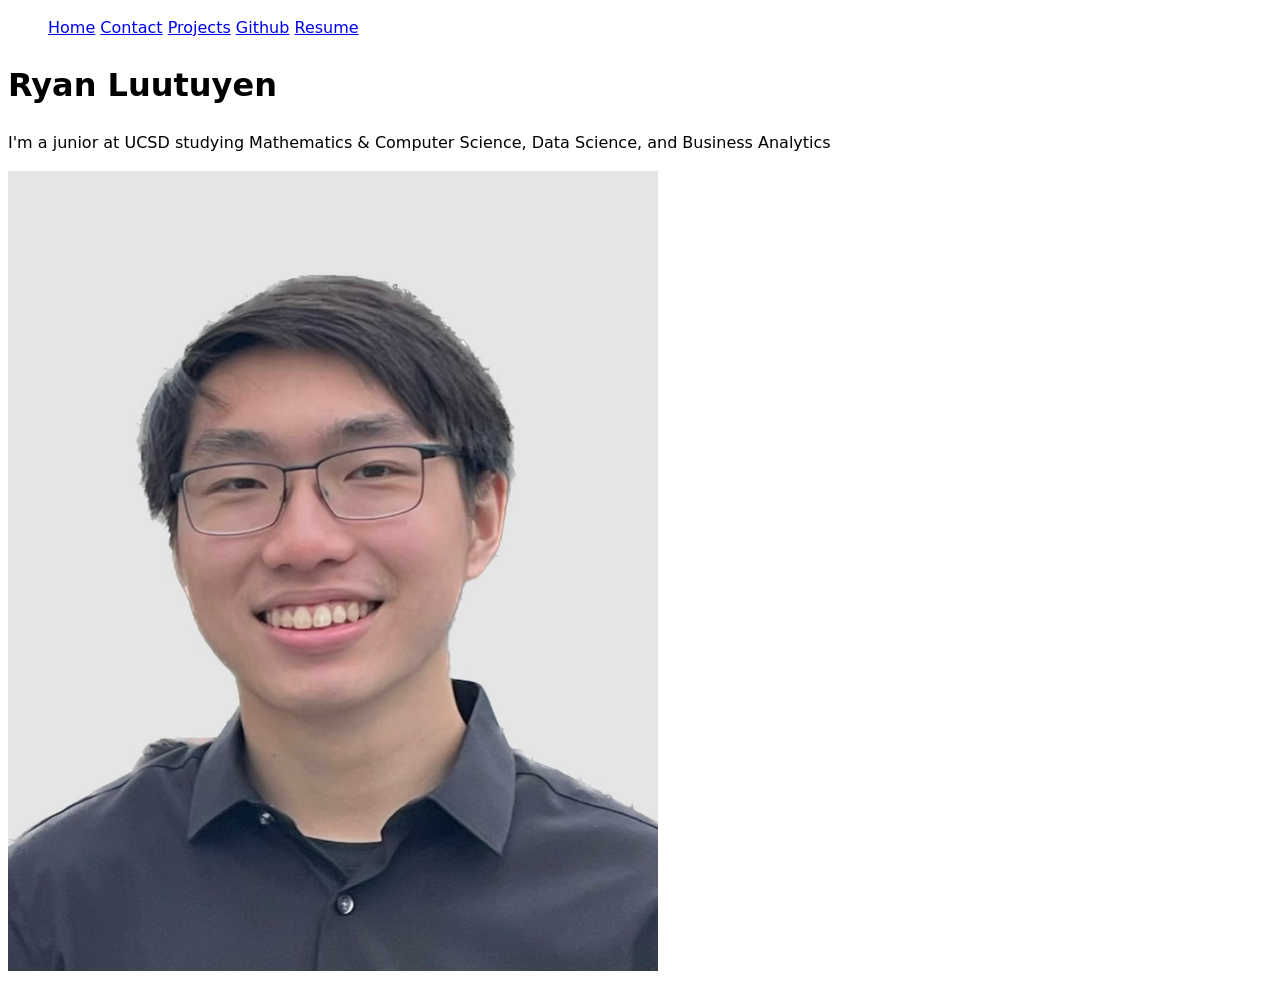
==== index.html @ 71d5cca3 "Completed Lab" ====
<!DOCTYPE html>
<html lang="en">
<head>
    <meta charset="UTF-8">
    <meta name="viewport" content="width=device-width, initial-scale=1.0">
    <link rel="stylesheet" href="style.css">
    <title>Ryan Luutuyen: Personal site and portfolio</title>
</head>
<body>
    <nav>
        <ul>
            <a href="./index.html">Home</a>
            <a href="./contact/index.html">Contact</a>
            <a href="./projects/index.html">Projects</a>
            <a href="https://github.com/rluutuyen-arch/" target="_blank">Github</a>
            <a href="./resume.html">Resume</a>
        </ul>
    </nav>
    <h1>Ryan Luutuyen</h1>
    <p>I'm a junior at UCSD studying Mathematics & Computer Science, 
        Data Science, and Business Analytics</p>
    <img src="images/IMG_1187.jpg" alt="Portrait 
    image of asian male wearing a black button shirt with a white background." width="650" height="800">  
</body>
</html>
---- style.css ----
body{
    /* Set line height to 1.5 times the font size
	   and use the OS’s UI font as the website font
	 */
  font: 100%/1.5 system-ui;
}
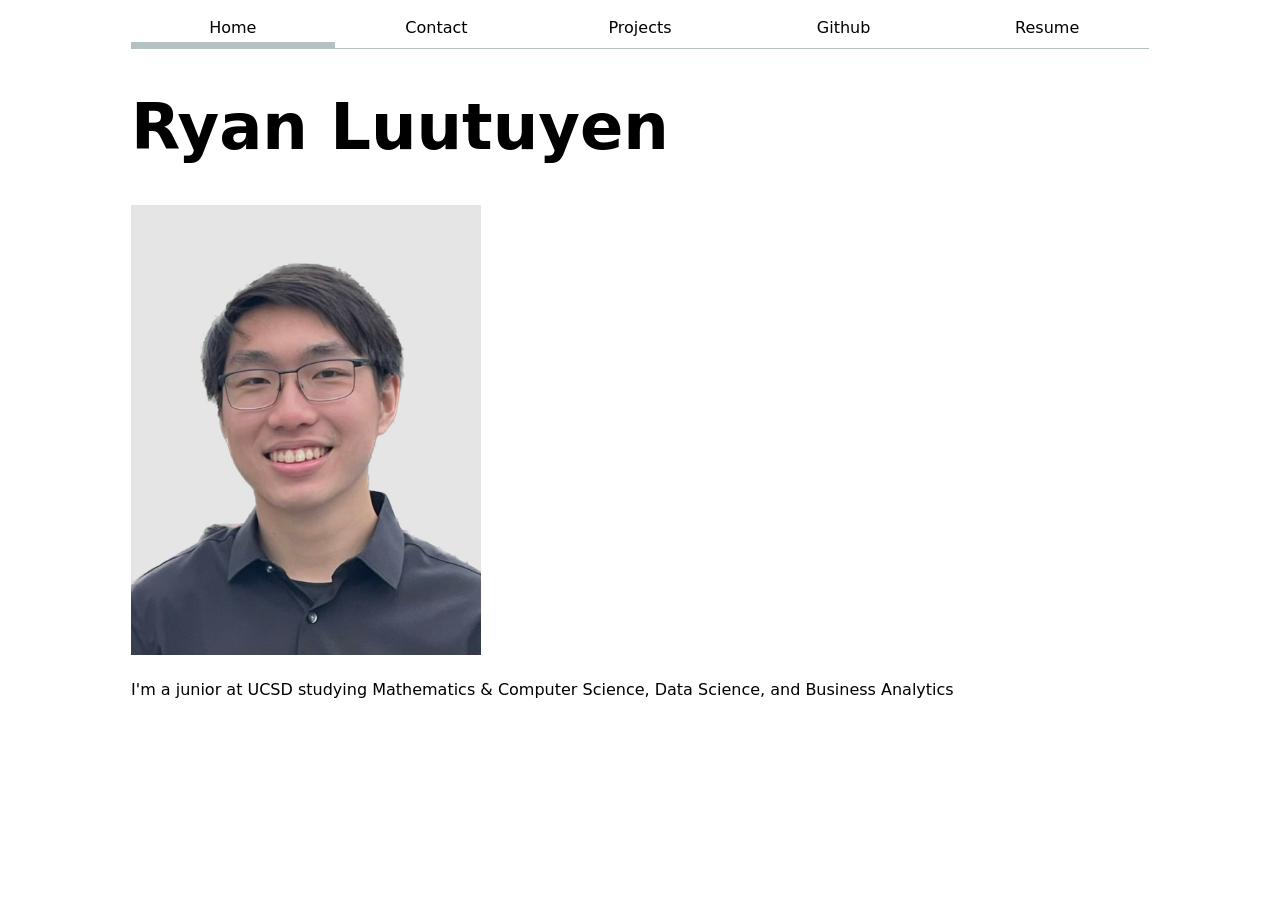
==== commit 26046c66: "Lab 2" ====
--- a/index.html
+++ b/index.html
@@ -9,17 +9,17 @@
 <body>
     <nav>
         <ul>
-            <a href="./index.html">Home</a>
-            <a href="./contact/index.html">Contact</a>
-            <a href="./projects/index.html">Projects</a>
-            <a href="https://github.com/rluutuyen-arch/" target="_blank">Github</a>
-            <a href="./resume.html">Resume</a>
+            <li><a href="./index.html" class = "current">Home</a></li>
+            <li><a href="./contact/index.html">Contact</a></li>
+            <li><a href="./projects/index.html">Projects</a></li>
+            <li><a href="https://github.com/rluutuyen-arch/" target="_blank">Github</a></li>
+            <li><a href="./resume.html">Resume</a></li>
         </ul>
     </nav>
     <h1>Ryan Luutuyen</h1>
+    <img src="images/IMG_1187.jpg" alt="Portrait 
+    image of asian male wearing a black button shirt with a white background." width="350" height="450">  
     <p>I'm a junior at UCSD studying Mathematics & Computer Science, 
         Data Science, and Business Analytics</p>
-    <img src="images/IMG_1187.jpg" alt="Portrait 
-    image of asian male wearing a black button shirt with a white background." width="650" height="800">  
 </body>
 </html>
--- a/style.css
+++ b/style.css
@@ -1,6 +1,88 @@
 body{
-    /* Set line height to 1.5 times the font size
-	   and use the OS’s UI font as the website font
-	 */
   font: 100%/1.5 system-ui;
+
+  max-width: 100ch;
+  margin-inline: max(1em, (100% - 100ch) / 2);
+}
+
+nav ul,
+nav li {
+  display: contents
+}
+
+nav {
+  display: flex;
+  margin-bottom: 1em;
+  border-bottom: 1px solid oklch(80% 3% 200);
+}
+
+nav a {
+  text-decoration: none;
+  color: inherit;
+  text-align: center;
+  padding: 0.5em;
+  flex: 1
+}
+
+nav a.current {
+  border-bottom: 0.4em solid oklch(80% 3% 200);
+  padding-bottom: 0.1em;
+}
+
+:root {
+  --color-accent: oklch(65% 50% 0);
+}
+
+html {
+  accent-color: var(--color-accent);
+}
+
+nav a:hover {
+  border-bottom: 0.4em solid var(--color-accent);
+}
+
+form {
+  display: grid;
+  grid-template-columns: auto 1fr;
+  gap: 1em;
+}
+
+label {
+  display: grid;
+  grid-template-columns: subgrid;
+  grid-column: 1/-1;
+}
+
+button {
+  grid-column: 1 / -1;
+}
+
+.projects {
+  display: grid;
+  grid-template-columns: repeat(auto-fill, minmax(15em, 1fr));
+  gap: 1em;
+}
+
+.projects article {
+  display: grid;
+  grid-template-rows: subgrid;
+  grid-row: span 3;
+}
+
+.projects h2 {
+  margin:0;
+}
+
+.projects img {
+  width: 100%;
+  height: auto;
+}
+
+h1 {
+  font-size: 4rem;
+}
+
+h1, h2, h3, h4, h5, h6 {
+  line-height: 1.1;
+  text-wrap: balance;
 }
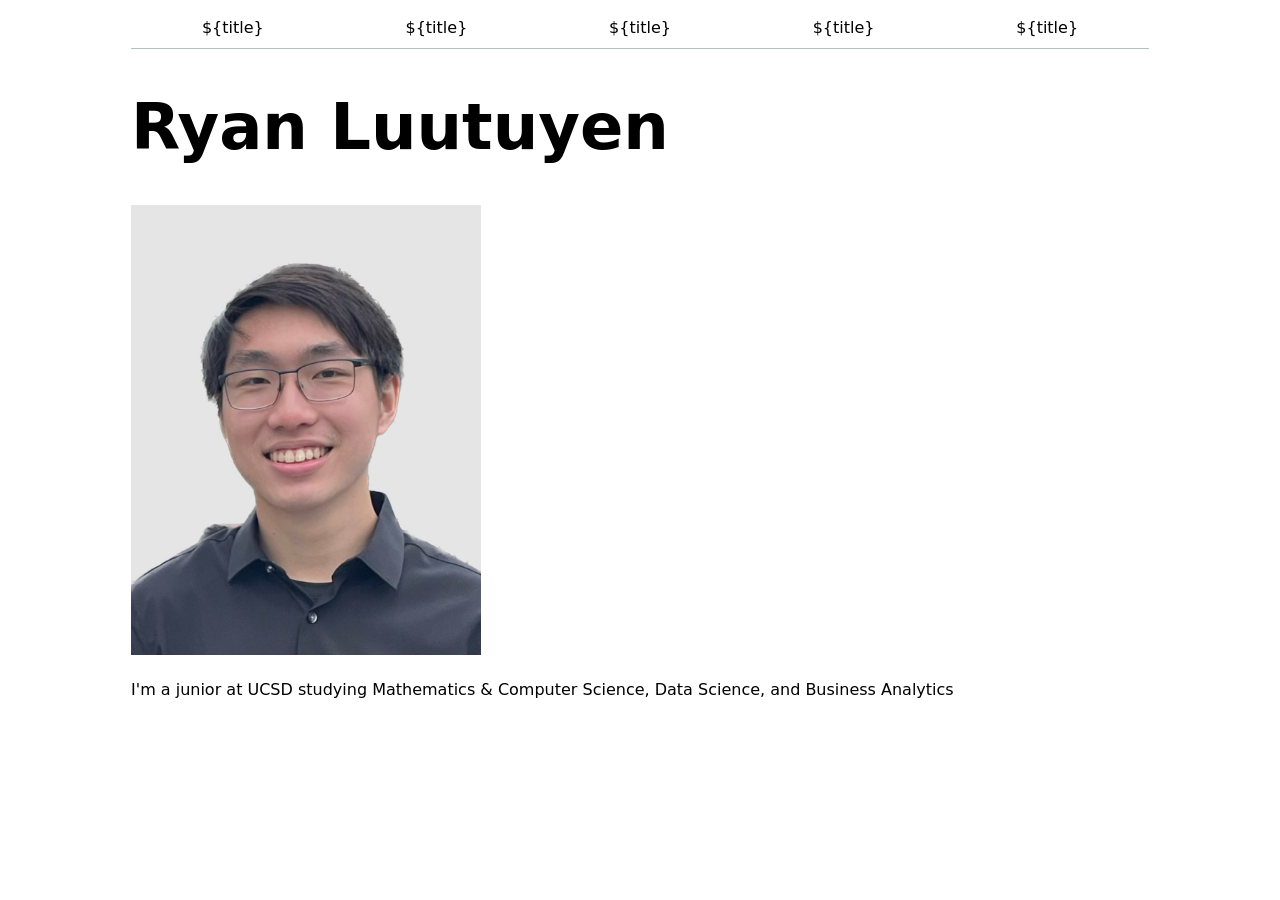
==== commit 83b9e877: "Up to 3.1" ====
--- a/index.html
+++ b/index.html
@@ -4,18 +4,11 @@
     <meta charset="UTF-8">
     <meta name="viewport" content="width=device-width, initial-scale=1.0">
     <link rel="stylesheet" href="style.css">
+    <script type="module", src="global.js"></script>
     <title>Ryan Luutuyen: Personal site and portfolio</title>
 </head>
 <body>
-    <nav>
-        <ul>
-            <li><a href="./index.html" class = "current">Home</a></li>
-            <li><a href="./contact/index.html">Contact</a></li>
-            <li><a href="./projects/index.html">Projects</a></li>
-            <li><a href="https://github.com/rluutuyen-arch/" target="_blank">Github</a></li>
-            <li><a href="./resume.html">Resume</a></li>
-        </ul>
-    </nav>
+    
     <h1>Ryan Luutuyen</h1>
     <img src="images/IMG_1187.jpg" alt="Portrait 
     image of asian male wearing a black button shirt with a white background." width="350" height="450">  
--- a/style.css
+++ b/style.css
@@ -39,6 +39,7 @@
 
 nav a:hover {
   border-bottom: 0.4em solid var(--color-accent);
+  padding-bottom: 0.1em;
 }
 
 form {
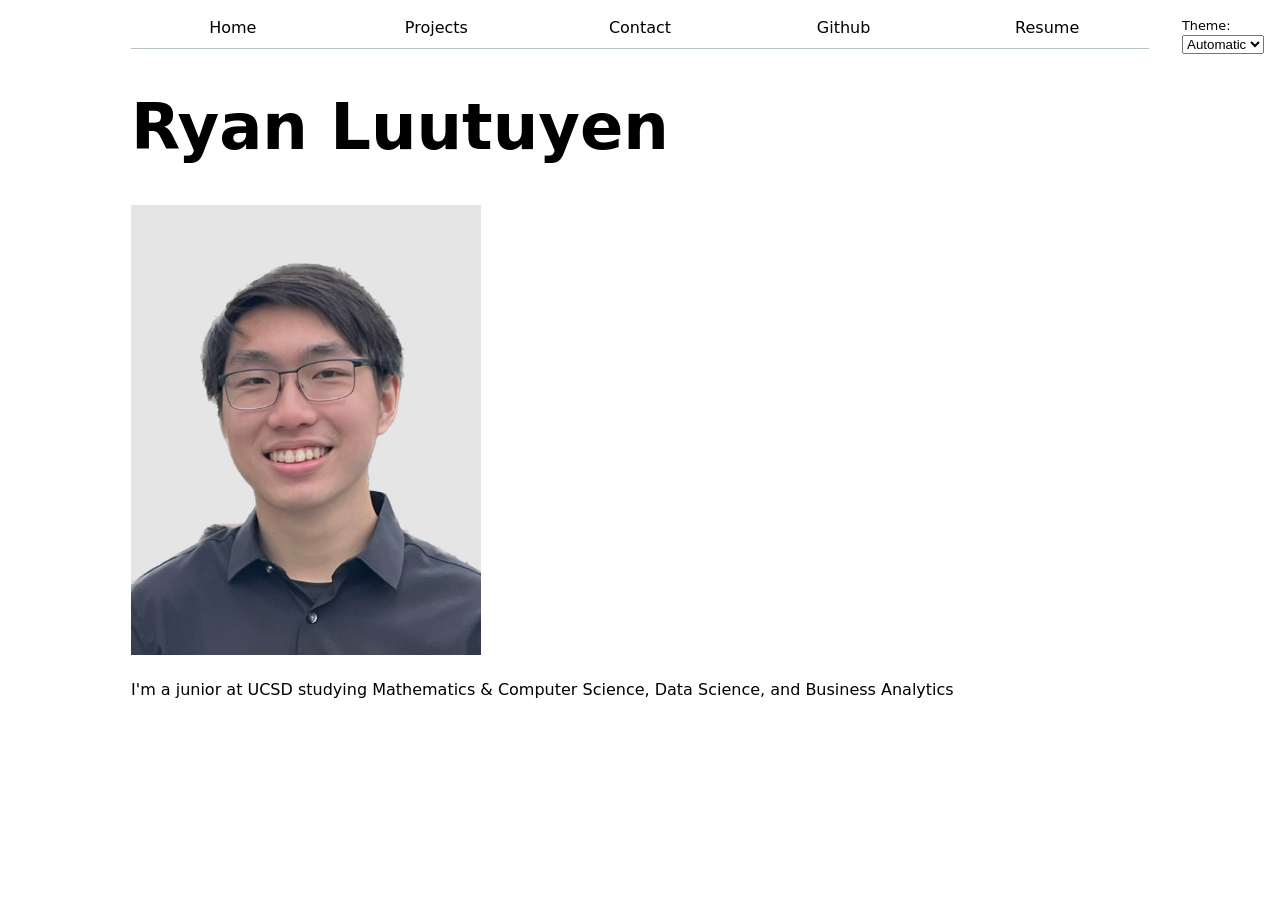
==== commit f2ea304f: "Part 2" ====
--- a/index.html
+++ b/index.html
@@ -14,5 +14,9 @@
     image of asian male wearing a black button shirt with a white background." width="350" height="450">  
     <p>I'm a junior at UCSD studying Mathematics & Computer Science, 
         Data Science, and Business Analytics</p>
+    <div class="projects">
+        
+    </div>
+    <script src="index.js" type="module" defer></script>
 </body>
 </html>
--- a/style.css
+++ b/style.css
@@ -1,3 +1,12 @@
+html{
+  color-scheme: light dark;
+}
+.color-scheme{
+  position: absolute;
+  top: 1rem;
+  right: 1rem;
+  font-size: 80%;
+}
 body{
   font: 100%/1.5 system-ui;
 
@@ -11,9 +20,10 @@
 }
 
 nav {
+  --border-color: oklch(50% 10% 200 / 40%);
   display: flex;
   margin-bottom: 1em;
-  border-bottom: 1px solid oklch(80% 3% 200);
+  border-bottom: 1px solid var(--border-color);
 }
 
 nav a {
@@ -86,4 +96,5 @@
 h1, h2, h3, h4, h5, h6 {
   line-height: 1.1;
   text-wrap: balance;
-}+}
+
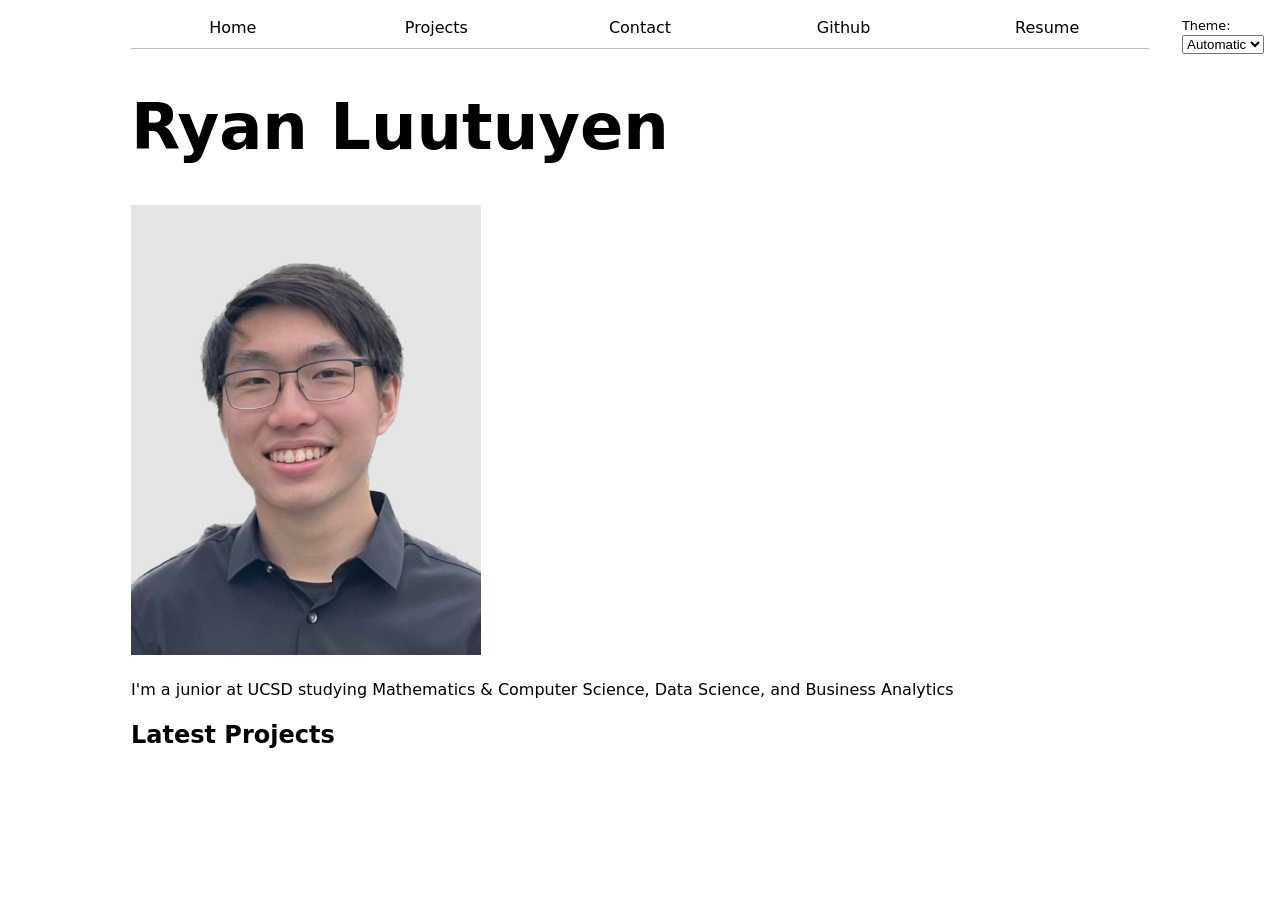
==== commit 8955542c: "Part 2 fix?" ====
--- a/index.html
+++ b/index.html
@@ -12,11 +12,13 @@
     <h1>Ryan Luutuyen</h1>
     <img src="images/IMG_1187.jpg" alt="Portrait 
     image of asian male wearing a black button shirt with a white background." width="350" height="450">  
-    <p>I'm a junior at UCSD studying Mathematics & Computer Science, 
-        Data Science, and Business Analytics</p>
-    <div class="projects">
-        
-    </div>
+    <p>
+        I'm a junior at UCSD studying Mathematics & Computer Science, 
+        Data Science, and Business Analytics
+    </p>
+    <h2>Latest Projects</h2>
+    <div class="projects"></div>
+    <script src="global.js" type="module"></script>
     <script src="index.js" type="module" defer></script>
 </body>
 </html>
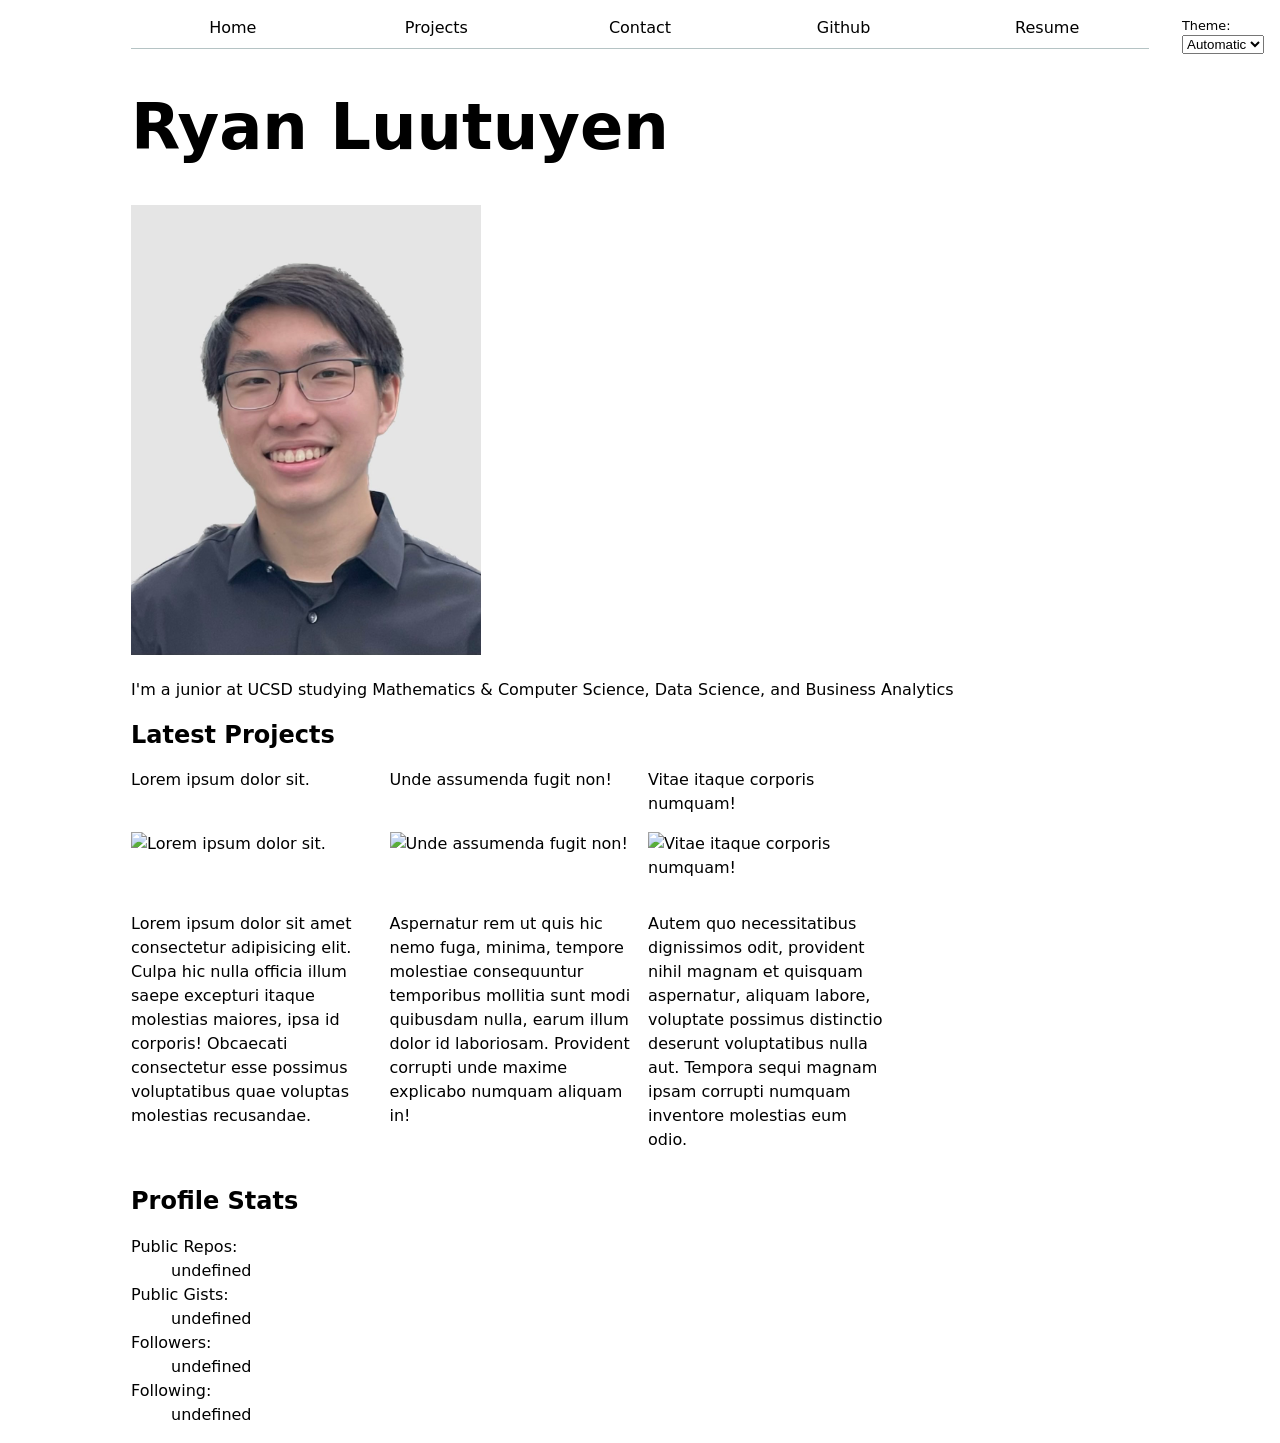
==== commit d74d00ac: "part3 fix 2" ====
--- a/index.html
+++ b/index.html
@@ -20,5 +20,10 @@
     <div class="projects"></div>
     <script src="global.js" type="module"></script>
     <script src="index.js" type="module" defer></script>
+    <h2>Profile Stats</h2>
+    <dif id="profile-stats">
+        <h3>GitHub Stats</h3>
+        
+    </dif>
 </body>
 </html>
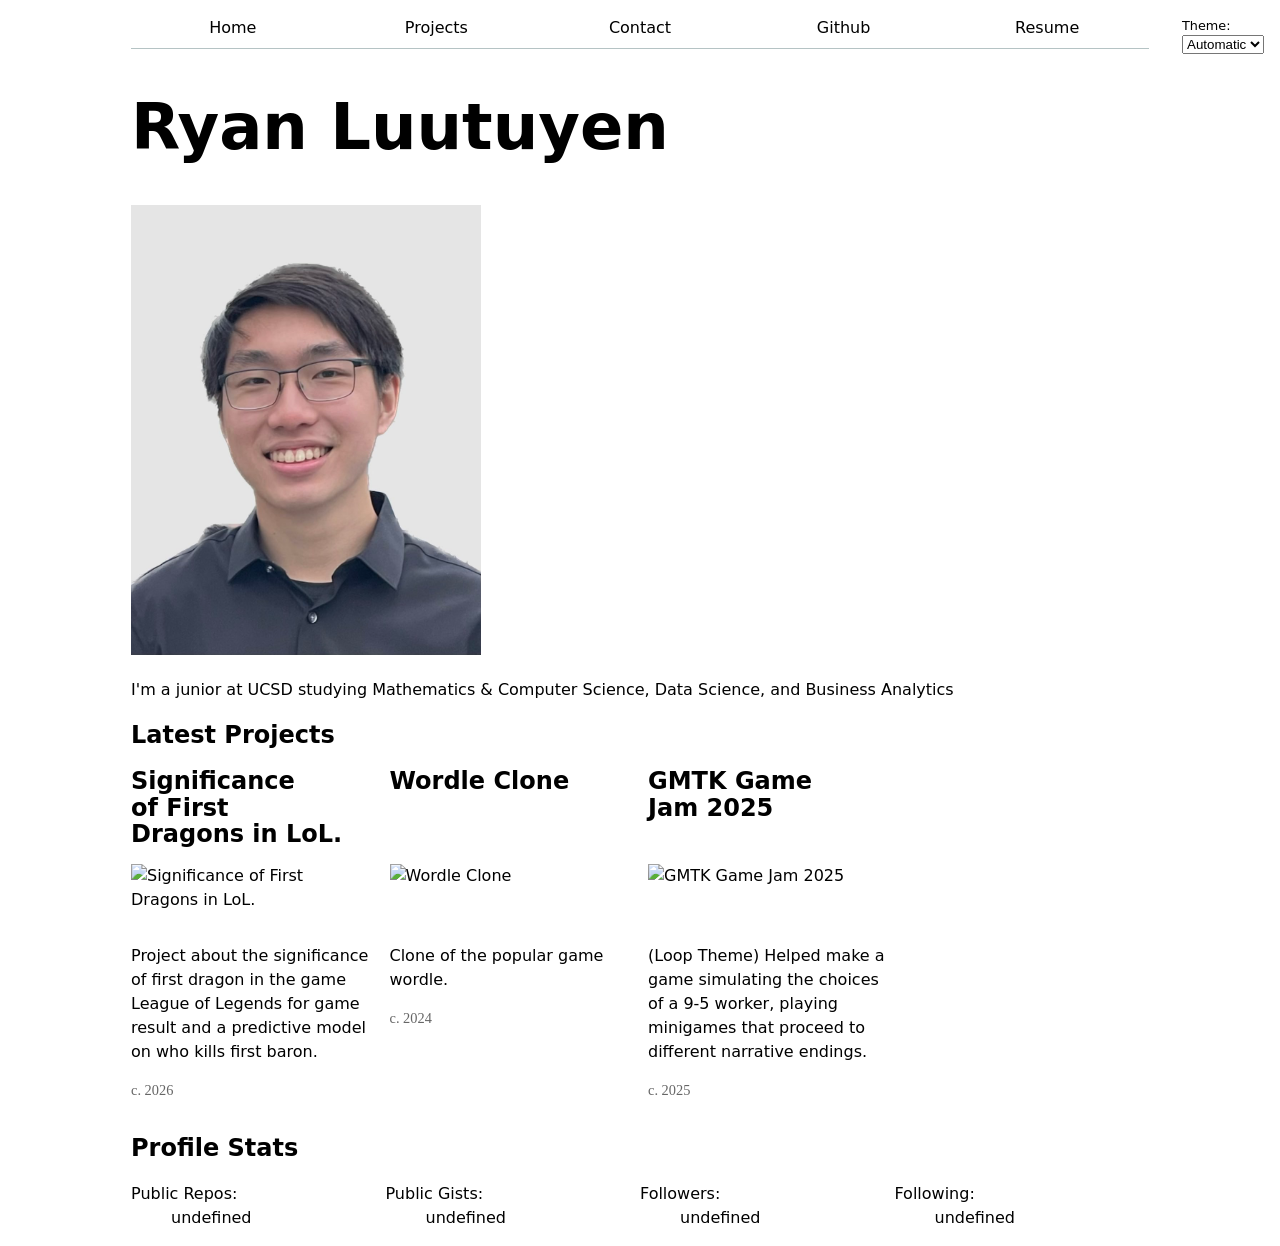
==== commit 30502ada: "Updated profile stats & Step 2-2.3" ====
--- a/index.html
+++ b/index.html
@@ -21,9 +21,6 @@
     <script src="global.js" type="module"></script>
     <script src="index.js" type="module" defer></script>
     <h2>Profile Stats</h2>
-    <dif id="profile-stats">
-        <h3>GitHub Stats</h3>
-        
-    </dif>
+    <dif id="profile-stats"></dif>
 </body>
 </html>
--- a/style.css
+++ b/style.css
@@ -98,3 +98,78 @@
   text-wrap: balance;
 }
 
+.stats {
+  display: grid;
+  grid-template-columns: repeat(4, 1fr);
+  row-gap: 0.25rem;
+  column-gap: 1rem;
+}
+
+.stats dt {
+  grid-row: 1;
+  font-weight: bold;
+}
+
+.stats dd {
+  grid-row: 2;
+  margin: 0;
+}
+
+dl {
+  display: grid;
+  grid-template-columns: repeat(4, 1fr);
+  border-width: 0.25rem;
+}
+
+dt {
+  grid-row: 1;
+}
+
+dd {
+  grid-row: 2;
+}
+
+.project-year {
+  font-family: Baskerville, "Times New Roman", serif;
+  font-variant-numeric: oldstyle-nums;
+  color: #666;
+  font-size: 0.9rem;
+}
+
+#projects-pie-plot {
+  max-width: 20em;
+  margin-block: 2em;
+
+  overflow: visible;
+}
+
+.legend {
+  list-style: none;
+  padding: 0;
+  margin: 0;
+  display: flex;
+  flex-direction: column;
+  gap: 1rem;
+}
+
+.legend li {
+  display: flex;
+  align-items: center;
+  gap: 0.5rem;
+  font-size: 0.9rem;
+}
+
+.legend .swatch {
+  width: 12px;
+  aspect-ratio: 1/1;
+  background-color: var(--color);
+  border-radius: 3px;
+  display: inline-block;
+  flex-shrink: 0;
+}
+
+.container {
+  align-items: flex-end;
+  flex: 1;
+  gap: 2rem;
+}
